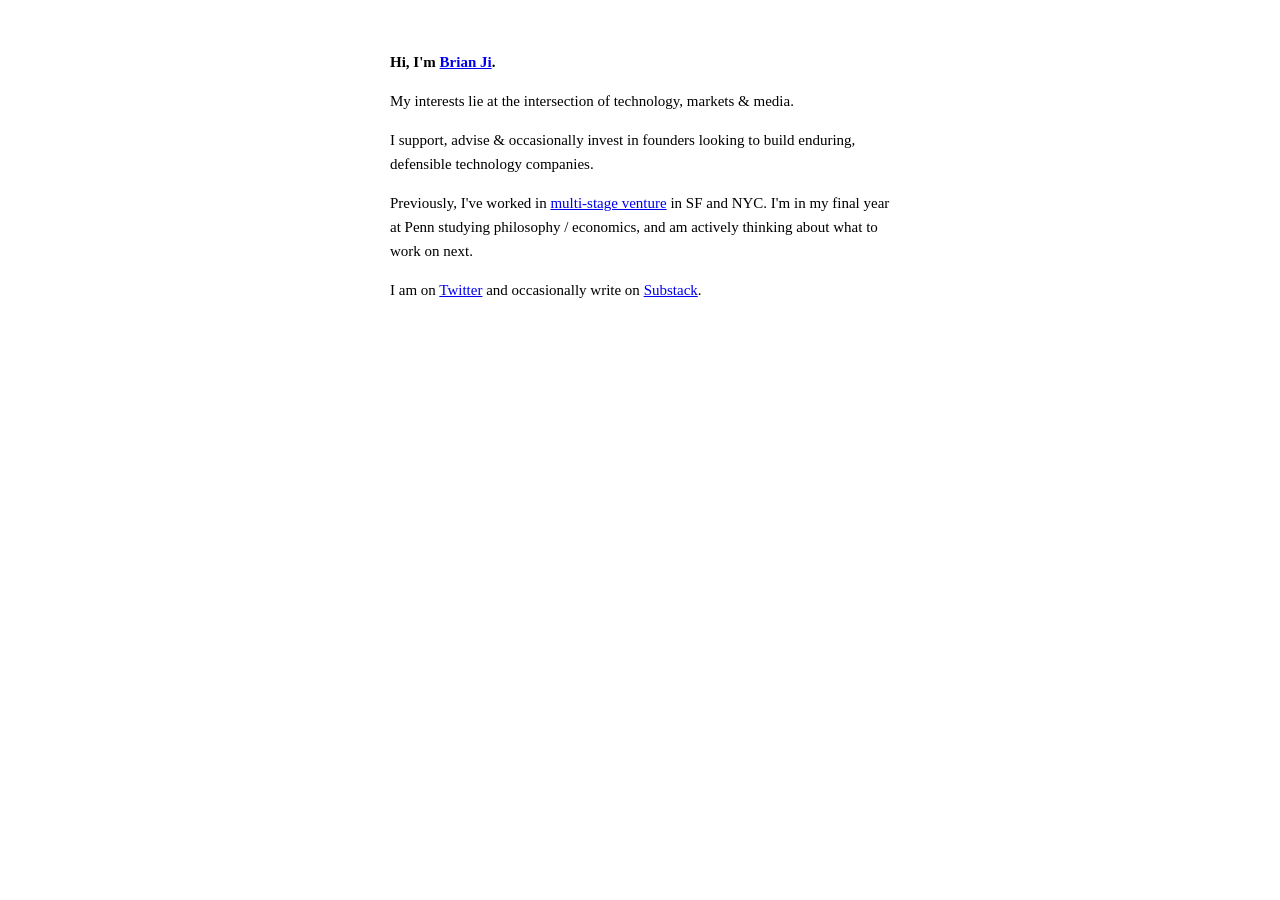
==== index.html @ 5663039d "Update index.html" ====
<!DOCTYPE html>
<html>
<head>

  <!-- Google tag (gtag.js) -->
<script async src="https://www.googletagmanager.com/gtag/js?id=G-NLFKG07BHJ"></script>
<script>
  window.dataLayer = window.dataLayer || [];
  function gtag(){dataLayer.push(arguments);}
  gtag('js', new Date());

  gtag('config', 'G-NLFKG07BHJ');
</script>

  
  <meta charset="utf-8">
  <meta name="viewport" content="width=device-width, initial-scale=1">
  <title>Brian Ji</title> 
  <link rel="icon" type="image/x-icon" href="/assets/favicon.jpg">

  <meta name="description" content="Brian Ji">
  
  <meta property="og:type" content="website">
  <meta property="og:title" content="Brian Ji">
  <meta property="og:description" content="Brian Ji">
  <meta property="og:image" content="../assets/favicon.jpg">
  <meta name="twitter:card" content="summary_large_image">
  <meta name="twitter:title" content="Brian Ji">
  <meta name="twitter:description" content="Brian Ji">
  <meta name="twitter:image" content="../assets/favicon.jpg">
  
  <style type="text/css">body{margin:40px auto;max-width:500px;line-height:1.6;font-size:15px;color:#000;padding:10px}h1,h2,h3{line-height:1.2}</style>
  <script src="js/text-xor.js" defer></script>
</head>
  
<body>
  <header>
    <!--
    <h1>
      Brian Ji
    </h1>
    -->
    <strong>
      Hi, I'm <a href="https://x.com/brianjji">Brian Ji</a>.
    </strong>
  </header>
  
  <p>
    My interests lie at the intersection of technology, markets & media.
  </p>

  <p>
    I support, advise & occasionally invest in founders looking to build enduring, defensible technology companies. 
  </p>

  <p>
    Previously, I've worked in <a href="https://www.137ventures.com/portfolio">multi-stage venture</a> in SF and NYC. 
    I'm in my final year at Penn studying philosophy / economics, and am actively thinking about what to work on next. 
  </p>
  
  <p>
    I am on <a href="https://x.com/brianjji">Twitter</a> and occasionally write on <a href="https://buildordie.substack.com/">Substack</a>.
  </p>
  
<!--
  <hr>  
  
  <p>
    “The world will ask who you are, and if you do not know, the world will tell you.”
  </p>
-->
</body>
</html>
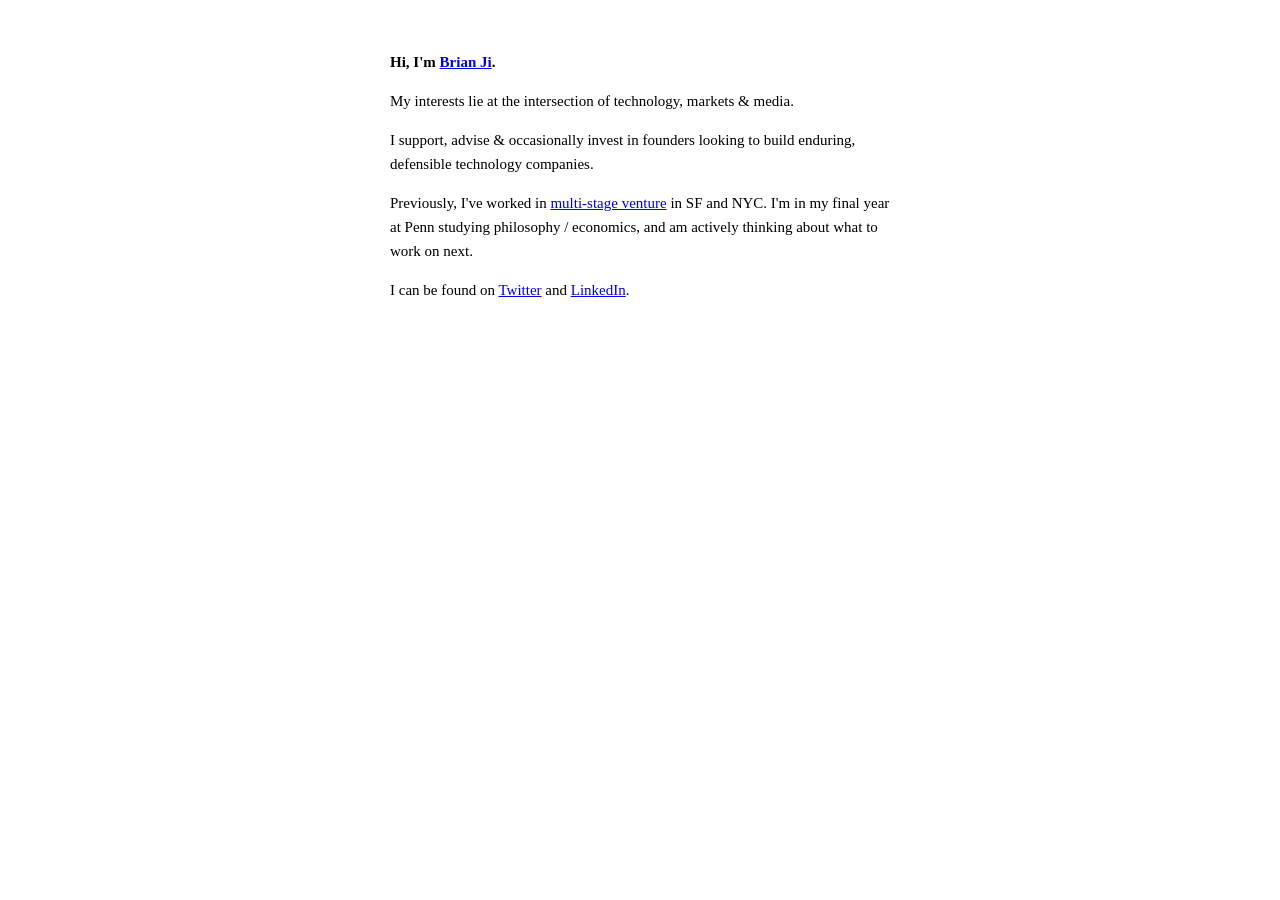
==== commit badc1608: "Update index.html" ====
--- a/index.html
+++ b/index.html
@@ -59,7 +59,7 @@
   </p>
   
   <p>
-    I am on <a href="https://x.com/brianjji">Twitter</a> and occasionally write on <a href="https://buildordie.substack.com/">Substack</a>.
+    I can be found on <a href="https://x.com/brianjji">Twitter</a> and <a href="https://www.linkedin.com/in/brianjji/">LinkedIn</a>.
   </p>
   
 <!--
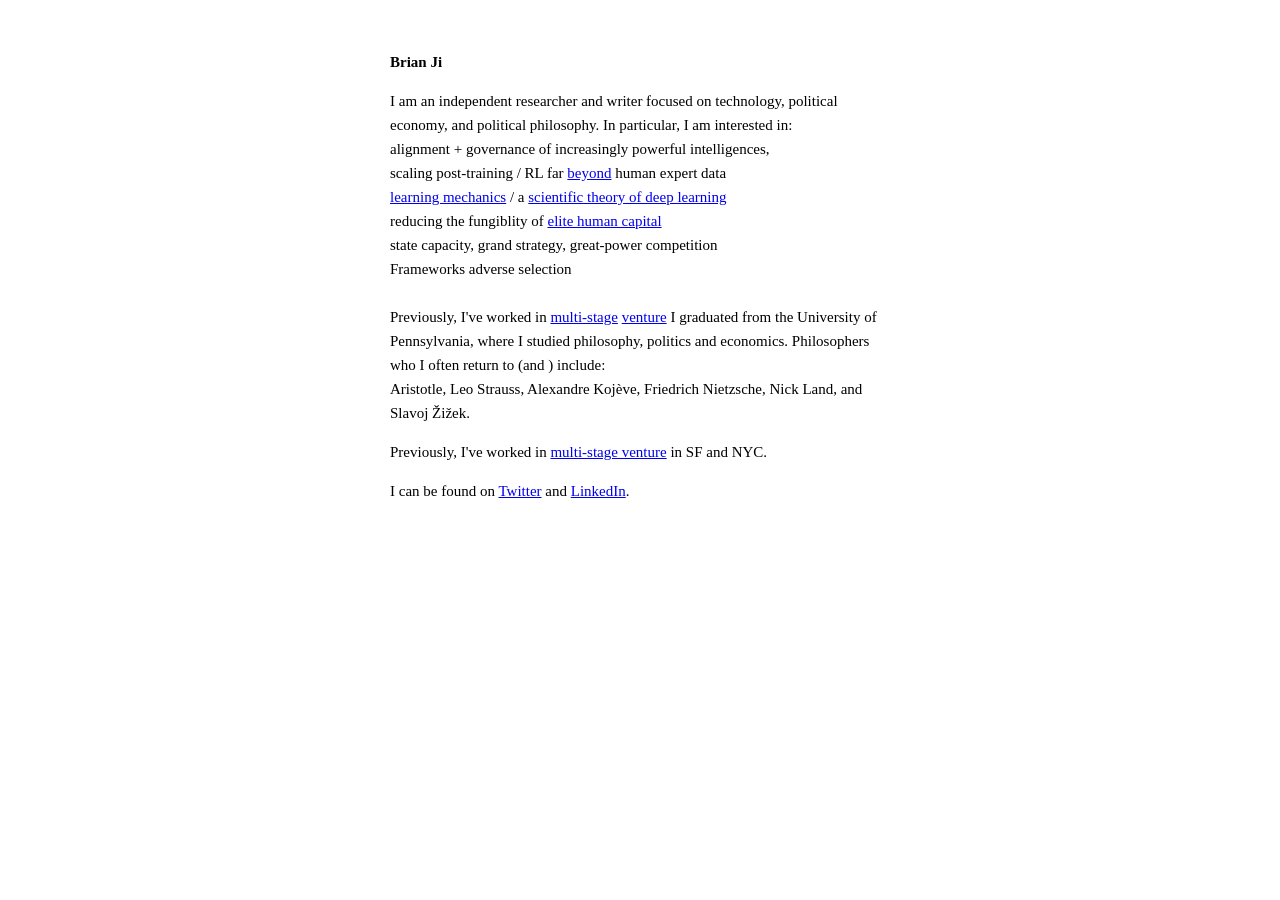
==== commit c0e71167: "Update index.html" ====
--- a/index.html
+++ b/index.html
@@ -41,21 +41,49 @@
     </h1>
     -->
     <strong>
-      Hi, I'm <a href="https://x.com/brianjji">Brian Ji</a>.
+      Brian Ji
     </strong>
   </header>
+
+  
   
   <p>
-    My interests lie at the intersection of technology, markets & media.
+    I am an independent researcher and writer focused on technology, political economy, and political philosophy.
+    In particular, I am interested in:
+    <br>
+    alignment + governance of increasingly powerful intelligences, 
+    <br>    
+    scaling post-training / RL far <a href="https://www.proximal.ai/">beyond</a> human expert data
+    <br>
+    <a href="https://learningmechanics.pub/">learning mechanics</a> / a <a href="https://arxiv.org/abs/2604.21691/">scientific theory of deep learning</a>
+    <br>
+    reducing the fungiblity of <a href="https://www.richardhanania.com/p/the-origins-of-elite-human-capital">elite human capital</a>
+    <br>
+    state capacity, grand strategy, great-power competition
+    <br>
+
+  Frameworks
+adverse selection
+    
+    <br>
+    <br>
+    Previously, I've worked in <a href="https://www.137ventures.com/portfolio">multi-stage</a> <a href="https://hofcapital.com/">venture</a> 
+    I graduated from the University of Pennsylvania, where I studied philosophy, politics and economics.
+    Philosophers who I often return to (and ) include: 
+    <br>
+    Aristotle, Leo Strauss, Alexandre Kojève, Friedrich Nietzsche, Nick Land, and Slavoj Žižek.
   </p>
+
+  
+<!--
+      the crisis of political philoosphy in late modernity
 
   <p>
     I support, advise & occasionally invest in founders looking to build enduring, defensible technology companies. 
   </p>
-
+-->
   <p>
     Previously, I've worked in <a href="https://www.137ventures.com/portfolio">multi-stage venture</a> in SF and NYC. 
-    I'm in my final year at Penn studying philosophy / economics, and am actively thinking about what to work on next. 
   </p>
   
   <p>
@@ -68,6 +96,7 @@
   <p>
     “The world will ask who you are, and if you do not know, the world will tell you.”
   </p>
+
 -->
 </body>
 </html>
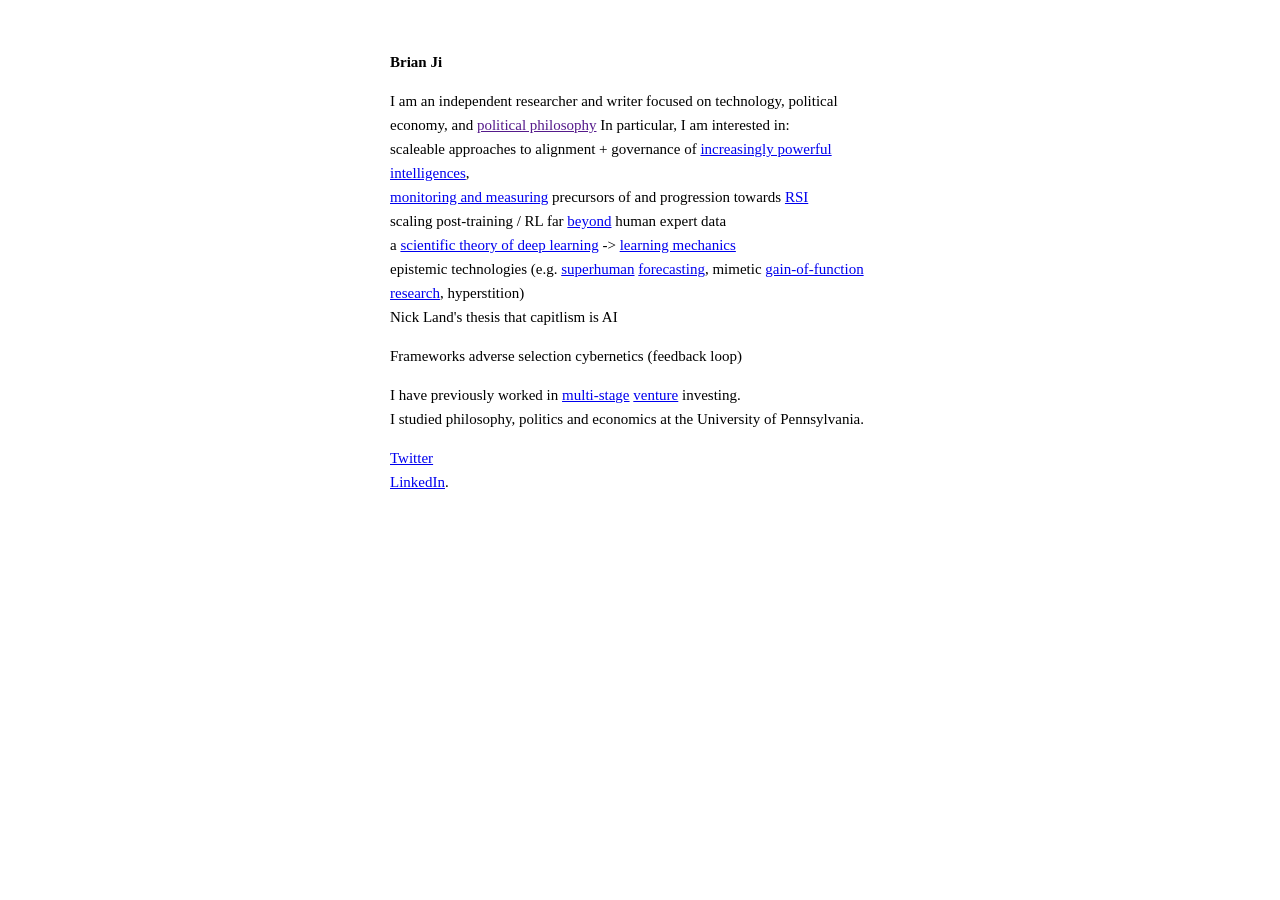
==== commit 1e21555d: "Update index.html" ====
--- a/index.html
+++ b/index.html
@@ -48,30 +48,39 @@
   
   
   <p>
-    I am an independent researcher and writer focused on technology, political economy, and political philosophy.
+    I am an independent researcher and writer focused on technology, political economy, and <a href="">political philosophy</a>
     In particular, I am interested in:
     <br>
-    alignment + governance of increasingly powerful intelligences, 
-    <br>    
+    scaleable approaches to alignment + governance of <a href="https://www.forethought.org/">increasingly powerful intelligences</a>, 
+    <br> 
+    <a href="https://epoch.ai/">monitoring and measuring</a> precursors of and progression towards <a href="https://www.anthropic.com/institute/recursive-self-improvement/">RSI</a>
+    <br>
     scaling post-training / RL far <a href="https://www.proximal.ai/">beyond</a> human expert data
     <br>
-    <a href="https://learningmechanics.pub/">learning mechanics</a> / a <a href="https://arxiv.org/abs/2604.21691/">scientific theory of deep learning</a>
+    a <a href="https://arxiv.org/abs/2604.21691/">scientific theory of deep learning</a> -> <a href="https://learningmechanics.pub/">learning mechanics</a>
     <br>
+    epistemic technologies (e.g. <a href="https://futuresearch.ai/">superhuman</a> <a href="https://www.metaculus.com/">forecasting</a>, mimetic <a href="https://archive.ph/Kuqfq">gain-of-function research</a>, hyperstition)
+    <br>
+    Nick Land's thesis that capitlism is AI
+<!--
     reducing the fungiblity of <a href="https://www.richardhanania.com/p/the-origins-of-elite-human-capital">elite human capital</a>
     <br>
     state capacity, grand strategy, great-power competition
     <br>
+        Philosophers who I often return to (and ) include: 
+    <br>
+    Aristotle, Leo Strauss, Alexandre Kojève, Friedrich Nietzsche, Nick Land, and Slavoj Žižek.
+-->
 
+  </p>
+  
   Frameworks
 adverse selection
-    
+cybernetics (feedback loop)
+  <p>
+    I have previously worked in <a href="https://www.137ventures.com/portfolio">multi-stage</a> <a href="https://hofcapital.com/">venture</a> investing. 
     <br>
-    <br>
-    Previously, I've worked in <a href="https://www.137ventures.com/portfolio">multi-stage</a> <a href="https://hofcapital.com/">venture</a> 
-    I graduated from the University of Pennsylvania, where I studied philosophy, politics and economics.
-    Philosophers who I often return to (and ) include: 
-    <br>
-    Aristotle, Leo Strauss, Alexandre Kojève, Friedrich Nietzsche, Nick Land, and Slavoj Žižek.
+    I studied philosophy, politics and economics at the University of Pennsylvania.
   </p>
 
   
@@ -82,12 +91,11 @@
     I support, advise & occasionally invest in founders looking to build enduring, defensible technology companies. 
   </p>
 -->
-  <p>
-    Previously, I've worked in <a href="https://www.137ventures.com/portfolio">multi-stage venture</a> in SF and NYC. 
-  </p>
   
   <p>
-    I can be found on <a href="https://x.com/brianjji">Twitter</a> and <a href="https://www.linkedin.com/in/brianjji/">LinkedIn</a>.
+    <a href="https://x.com/brianjji">Twitter</a>
+    <br>
+    <a href="https://www.linkedin.com/in/brianjji/">LinkedIn</a>.
   </p>
   
 <!--
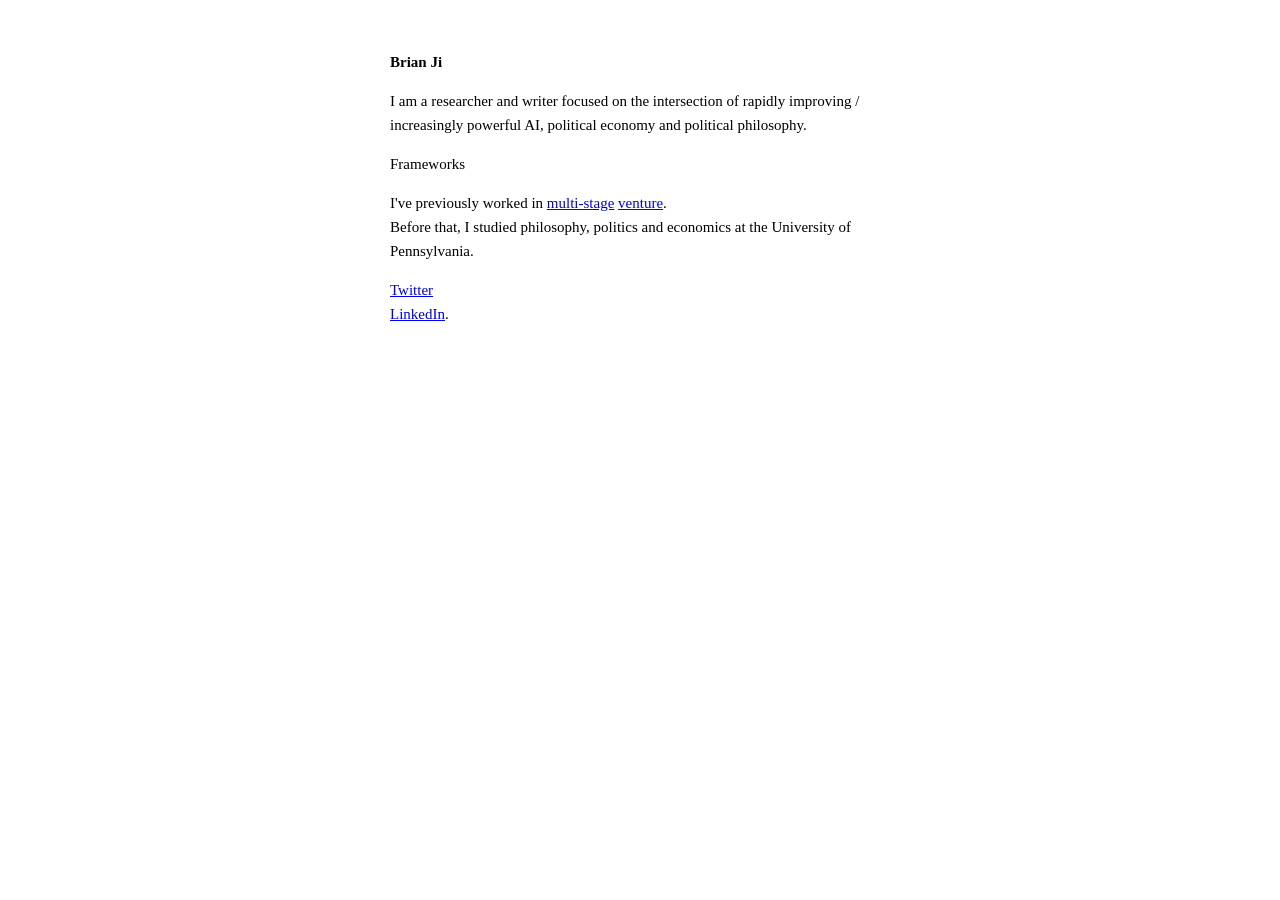
==== commit 1cd8d153: "Update index.html" ====
--- a/index.html
+++ b/index.html
@@ -48,63 +48,22 @@
   
   
   <p>
-    I am an independent researcher and writer focused on technology, political economy, and <a href="">political philosophy</a>
-    In particular, I am interested in:
+    I am a researcher and writer focused on the intersection of rapidly improving / increasingly powerful AI, political economy and political philosophy.
+    
+  </p>
+  Frameworks
+  <p>
+    I've previously worked in <a href="https://www.137ventures.com/portfolio">multi-stage</a> <a href="https://hofcapital.com/">venture</a>. 
     <br>
-    scaleable approaches to alignment + governance of <a href="https://www.forethought.org/">increasingly powerful intelligences</a>, 
-    <br> 
-    <a href="https://epoch.ai/">monitoring and measuring</a> precursors of and progression towards <a href="https://www.anthropic.com/institute/recursive-self-improvement/">RSI</a>
-    <br>
-    scaling post-training / RL far <a href="https://www.proximal.ai/">beyond</a> human expert data
-    <br>
-    a <a href="https://arxiv.org/abs/2604.21691/">scientific theory of deep learning</a> -> <a href="https://learningmechanics.pub/">learning mechanics</a>
-    <br>
-    epistemic technologies (e.g. <a href="https://futuresearch.ai/">superhuman</a> <a href="https://www.metaculus.com/">forecasting</a>, mimetic <a href="https://archive.ph/Kuqfq">gain-of-function research</a>, hyperstition)
-    <br>
-    Nick Land's thesis that capitlism is AI
-<!--
-    reducing the fungiblity of <a href="https://www.richardhanania.com/p/the-origins-of-elite-human-capital">elite human capital</a>
-    <br>
-    state capacity, grand strategy, great-power competition
-    <br>
-        Philosophers who I often return to (and ) include: 
-    <br>
-    Aristotle, Leo Strauss, Alexandre Kojève, Friedrich Nietzsche, Nick Land, and Slavoj Žižek.
--->
-
-  </p>
-  
-  Frameworks
-adverse selection
-cybernetics (feedback loop)
-  <p>
-    I have previously worked in <a href="https://www.137ventures.com/portfolio">multi-stage</a> <a href="https://hofcapital.com/">venture</a> investing. 
-    <br>
-    I studied philosophy, politics and economics at the University of Pennsylvania.
+    Before that, I studied philosophy, politics and economics at the University of Pennsylvania.
   </p>
 
-  
-<!--
-      the crisis of political philoosphy in late modernity
-
-  <p>
-    I support, advise & occasionally invest in founders looking to build enduring, defensible technology companies. 
-  </p>
--->
-  
+    
   <p>
     <a href="https://x.com/brianjji">Twitter</a>
     <br>
     <a href="https://www.linkedin.com/in/brianjji/">LinkedIn</a>.
   </p>
   
-<!--
-  <hr>  
-  
-  <p>
-    “The world will ask who you are, and if you do not know, the world will tell you.”
-  </p>
-
--->
 </body>
 </html>
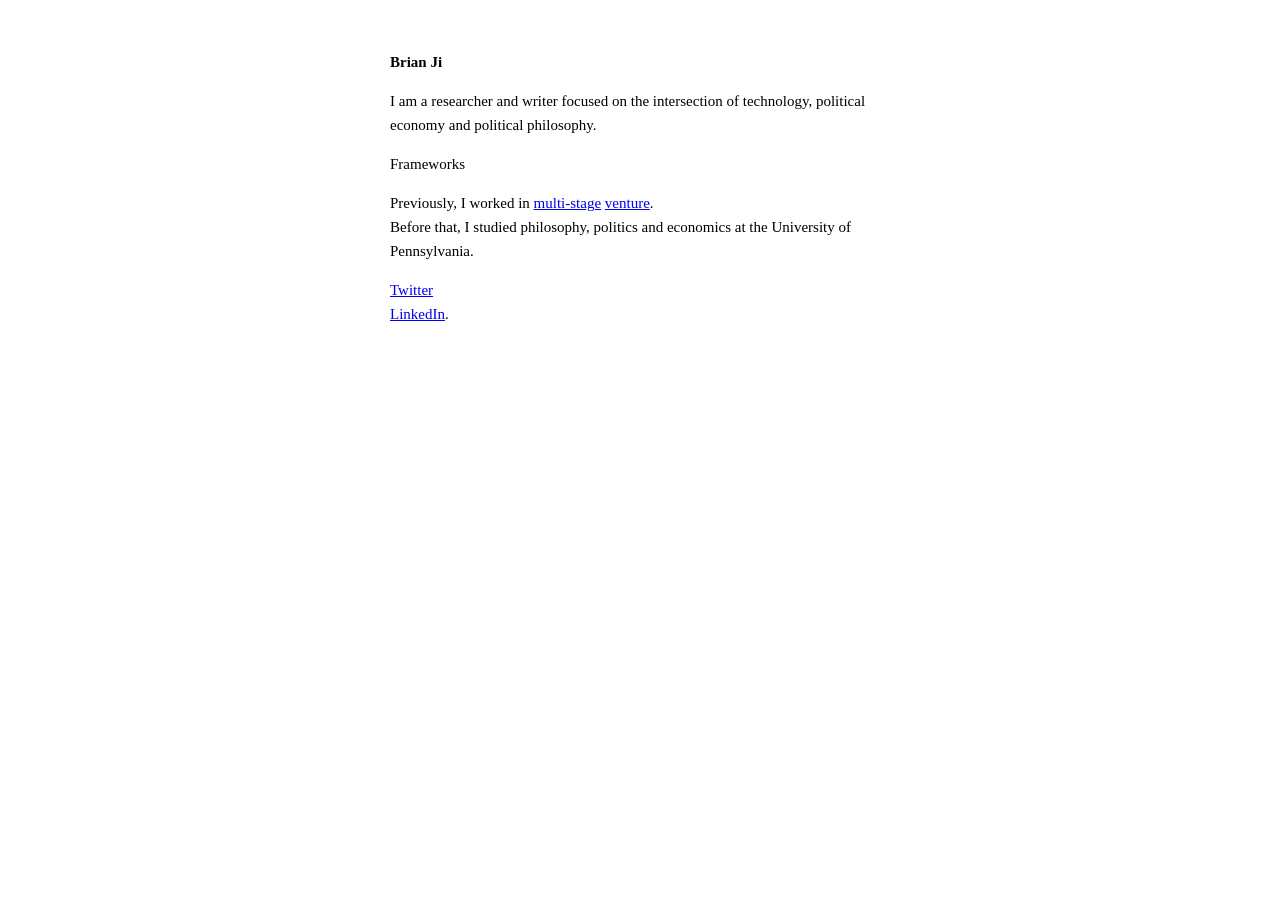
==== commit 93182f1f: "Update index.html" ====
--- a/index.html
+++ b/index.html
@@ -48,12 +48,12 @@
   
   
   <p>
-    I am a researcher and writer focused on the intersection of rapidly improving / increasingly powerful AI, political economy and political philosophy.
+    I am a researcher and writer focused on the intersection of technology, political economy and political philosophy.
     
   </p>
   Frameworks
   <p>
-    I've previously worked in <a href="https://www.137ventures.com/portfolio">multi-stage</a> <a href="https://hofcapital.com/">venture</a>. 
+    Previously, I worked in <a href="https://www.137ventures.com/portfolio">multi-stage</a> <a href="https://hofcapital.com/">venture</a>. 
     <br>
     Before that, I studied philosophy, politics and economics at the University of Pennsylvania.
   </p>
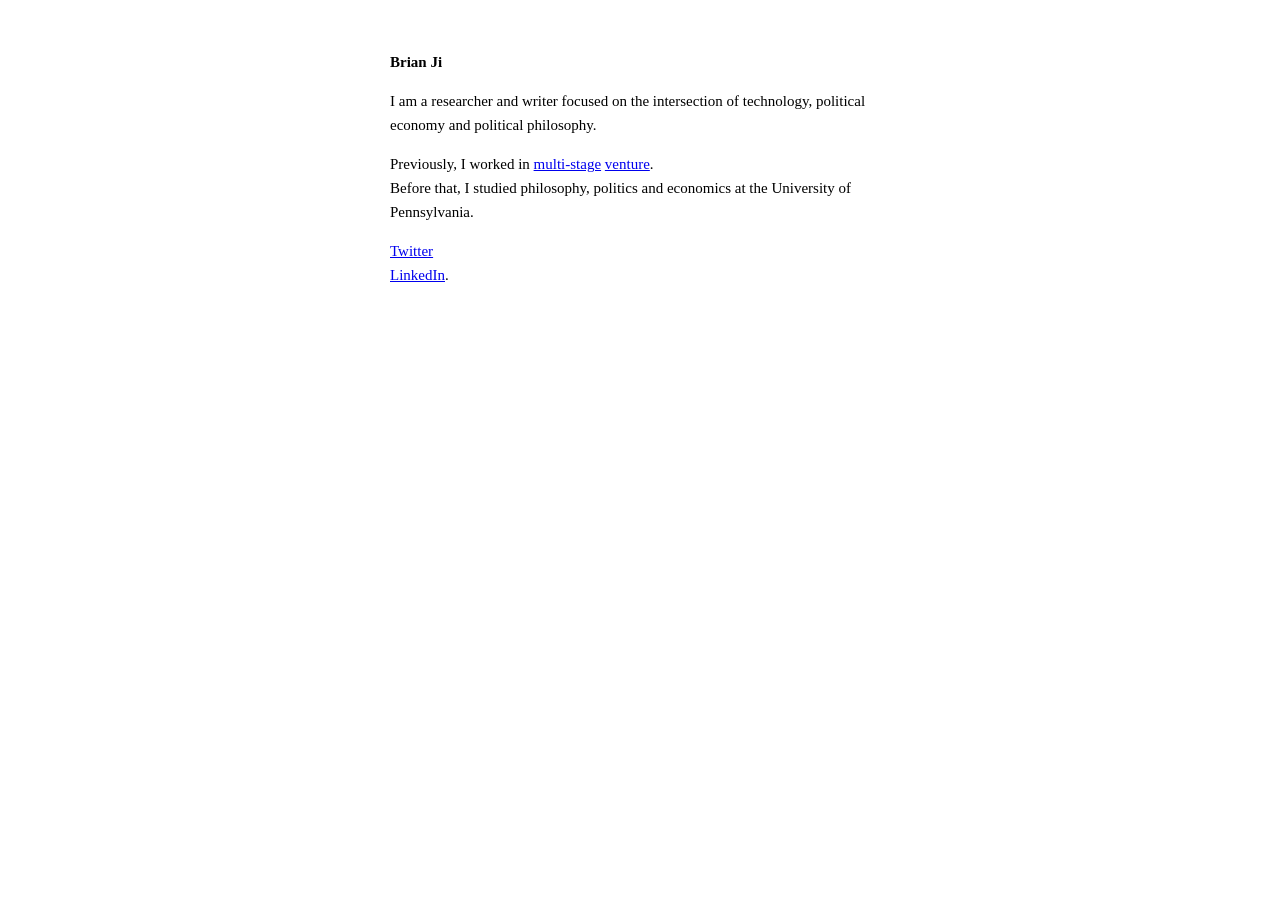
==== commit a9351e26: "Update index.html" ====
--- a/index.html
+++ b/index.html
@@ -51,7 +51,9 @@
     I am a researcher and writer focused on the intersection of technology, political economy and political philosophy.
     
   </p>
-  Frameworks
+  <!--
+    Frameworks
+  -->
   <p>
     Previously, I worked in <a href="https://www.137ventures.com/portfolio">multi-stage</a> <a href="https://hofcapital.com/">venture</a>. 
     <br>
